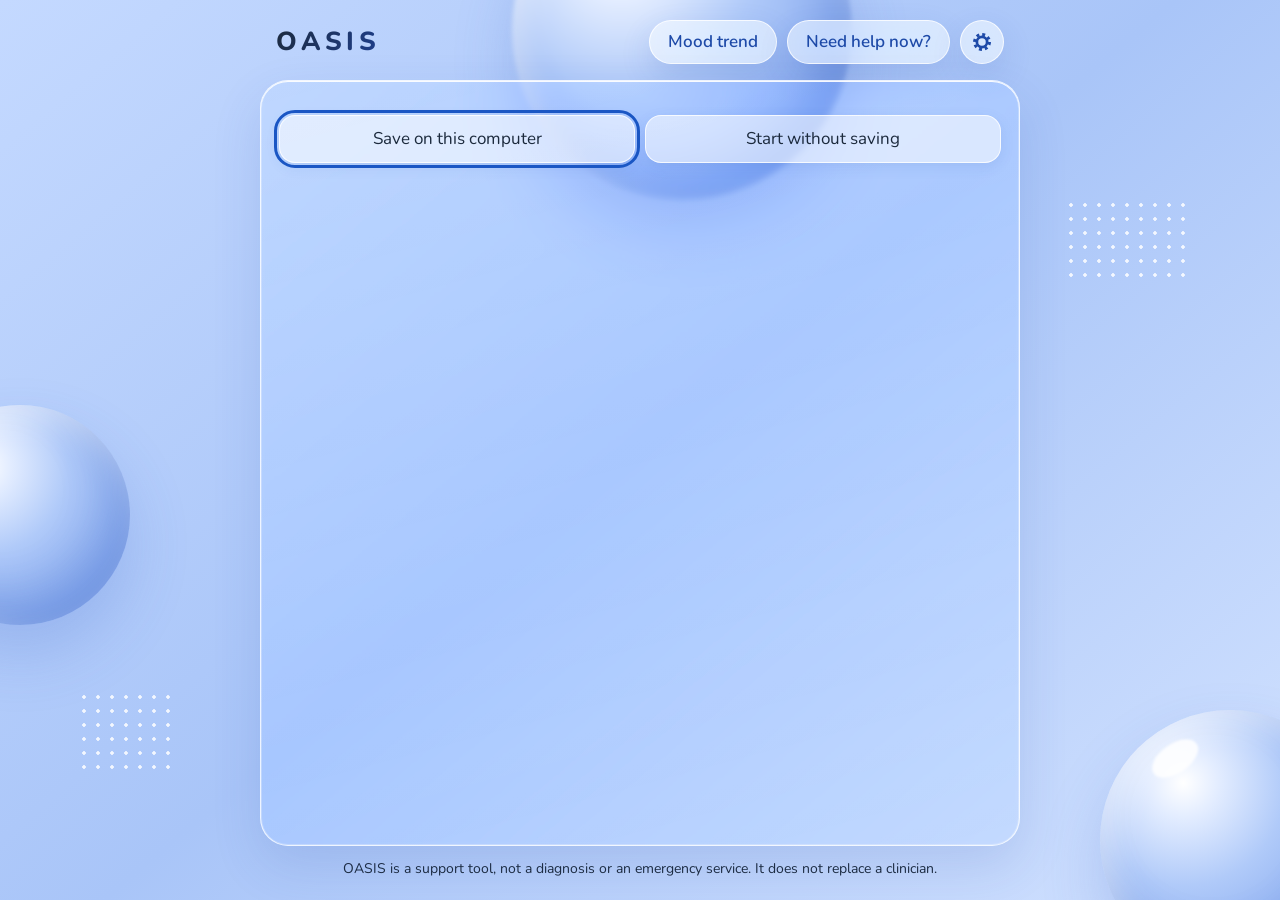
==== src/oasis/web/index.html @ a8cfcef4 "feat(web): chat panel that scrolls inside, follows new messages, and types replies out The panel fil" ====
<!doctype html>
<html lang="en">
<head>
  <meta charset="utf-8">
  <meta name="viewport" content="width=device-width, initial-scale=1">
  <title>OASIS</title>
  <link rel="stylesheet" href="styles.css">
  <script src="session.js" defer></script>
  <script src="app.js" defer></script>
</head>
<body class="chat-page">
  <!-- DEMO BANNER -->
  <div class="orbs" aria-hidden="true"><i></i><i></i><i></i><i class="dots"></i><i class="dots"></i></div>

  <header class="top">
    <h1 class="brand">OASIS</h1>
    <div class="top-actions">
    <a class="pill" href="trends.html">Mood trend</a>
    <!-- Native <details>: opens with no script and no server, so help works even when the
         backend is down (rules S12, F2). -->
    <details class="help" id="help">
      <summary>Need help now?</summary>
      <div class="help-card" role="region" aria-label="Crisis help" tabindex="-1">
        <h2>Talk to someone now</h2>
        <p>If you feel like talking to someone in person, you do not have to go through this
          alone.</p>
        <!-- CRISIS_RESOURCES -->
      </div>
    </details>
    <!-- Gear drawn inline (no icon font or image request, rules F1): dashed outer ring for
         the teeth, solid inner ring for the body. -->
    <a class="pill icon-pill" href="settings.html" aria-label="Settings" title="Settings">
      <svg viewBox="0 0 24 24" width="22" height="22" aria-hidden="true" focusable="false"
           fill="none" stroke="currentColor">
        <circle cx="12" cy="12" r="8.2" stroke-width="3.2" stroke-dasharray="3.2 3.24"/>
        <circle cx="12" cy="12" r="5.6" stroke-width="3"/>
      </svg>
    </a>
    </div>
  </header>

  <main class="chat">
    <!-- First-use data notice (FR-PRV-1): shown until the session has accepted the current
         version; choosing how to start is the consent. "Need help now?" stays above it. -->
    <section id="onboarding" class="onboarding" aria-labelledby="notice-title" hidden>
      <!-- DATA_NOTICE -->
      <div class="card-options onboarding-actions">
        <button type="button" id="start-saved">Save on this computer</button>
        <button type="button" id="start-ephemeral">Start without saving</button>
      </div>
    </section>

    <ol id="messages" class="messages" aria-live="polite" aria-label="Conversation" hidden>
      <li class="msg bot empty-state">
        Hi. This is a quiet place to talk about how you're feeling. What's on your mind?
      </li>
    </ol>

    <!-- Scrolled up to read, a new reply shows this instead of moving the conversation. -->
    <button id="new-message" class="new-message" type="button" hidden>New message &darr;</button>

    <p id="status" class="status" role="status" aria-live="polite"></p>

    <button id="continue" class="continue" type="button" hidden>Continue talking</button>

    <!-- Assessment card: buttons for the current questionnaire step (design §15.1). -->
    <div id="card" class="card" role="group" aria-label="Questionnaire" hidden></div>

    <form id="composer" class="composer" hidden>
      <label for="input" class="visually-hidden">Your message</label>
      <textarea id="input" rows="2" maxlength="2000" required
                placeholder="Type how you're feeling&hellip;"></textarea>
      <button id="send" type="submit">Send</button>
    </form>
  </main>

  <footer class="footer">
    OASIS is a support tool, not a diagnosis or an emergency service. It does not replace a
    clinician.
  </footer>
</body>
</html>
---- src/oasis/web/styles.css ----
/* Glassmorphism in soft blue, light only (design §15.2). Self-hosted font only: no external requests. */

/* Nunito (SIL OFL, see fonts/OFL.txt), variable 400-800, Latin subset; other glyphs fall back. */
@font-face {
  font-family: "Nunito";
  font-style: normal;
  font-weight: 400 800;
  font-display: swap;
  src: url("fonts/nunito-latin.woff2") format("woff2");
}

:root {
  --bg-a: #c4d9ff;
  --bg-b: #a9c5f8;
  --bg-c: #d2e2ff;
  --glass: rgba(255, 255, 255, 0.55);
  --glass-strong: rgba(255, 255, 255, 0.9);
  --glass-border: rgba(255, 255, 255, 0.8);
  --glass-shadow: 0 12px 32px rgba(40, 80, 170, 0.14);
  --blur: blur(18px) saturate(150%);
  --text: #1c2a3d;
  /* Text colours stay AA over the darkest orb under the clear glass (scripts/contrast_check.py). */
  --muted: #283244;
  --accent: #1e4aa8;
  --accent-deep: #1e3f8f;  /* accent text on the blue OASIS bubble */
  --cta: linear-gradient(145deg, #3a6fd8, #2a55c4);
  --focus: #1a56c4;
  --radius: 16px;
  color-scheme: light;
}

* { box-sizing: border-box; }

body {
  margin: 0;
  background: linear-gradient(140deg, var(--bg-a), var(--bg-b) 50%, var(--bg-c)) fixed;
  color: var(--text);
  font: 17px/1.55 "Nunito", system-ui, -apple-system, "Segoe UI", Roboto, sans-serif;
  min-height: 100vh;
  display: flex;
  flex-direction: column;
}

/* Background scene: glossy orbs and dot patches. Kept light so any text over them stays AA. */
.orbs { position: fixed; inset: 0; z-index: -1; overflow: hidden; pointer-events: none; }
.orbs i { position: absolute; border-radius: 50%; }

.orbs i:not(.dots) {
  background: radial-gradient(circle at 32% 28%, #fff 0%, #e2ecff 14%, #b0caf9 40%, #86a9ef 74%, #7399ea 100%);
  box-shadow:
    inset -18px -24px 48px rgba(46, 86, 180, 0.2),
    inset 10px 12px 30px rgba(255, 255, 255, 0.55),
    0 30px 60px rgba(60, 100, 200, 0.22);
}
/* Sharp specular glint on top of the soft highlight. */
.orbs i:not(.dots)::after {
  content: "";
  position: absolute;
  top: 13%; left: 19%;
  width: 20%; height: 11%;
  border-radius: 50%;
  background: rgba(255, 255, 255, 0.85);
  transform: rotate(-35deg);
  filter: blur(1px);
}
.orbs i:nth-of-type(1) { width: 340px; height: 340px; top: -140px; left: 40%; filter: blur(2px); }
.orbs i:nth-of-type(2) { width: 220px; height: 220px; top: 45%; left: -90px; }
.orbs i:nth-of-type(3) { width: 260px; height: 260px; bottom: -70px; right: -80px; }

.orbs .dots {
  width: 126px; height: 84px;
  border-radius: 0;
  background: radial-gradient(rgba(255, 255, 255, 0.85) 1.5px, transparent 2px) 0 0 / 14px 14px;
}
.orbs .dots:nth-of-type(4) { top: 22%; right: 7%; }
.orbs .dots:nth-of-type(5) { bottom: 14%; left: 6%; width: 98px; }

/* One frosted surface, shared by every glass panel. */
.help summary,
.pill,
.help-card,
.chat,
.msg.bot,
.composer,
.continue {
  -webkit-backdrop-filter: var(--blur);
  backdrop-filter: var(--blur);
  border: 1px solid var(--glass-border);
}

:focus-visible { outline: 3px solid var(--focus); outline-offset: 2px; }
/* `hidden` must win over the display values set below (onboarding hides the composer). */
[hidden] { display: none !important; }

.visually-hidden {
  position: absolute; width: 1px; height: 1px; overflow: hidden;
  clip: rect(0 0 0 0); white-space: nowrap;
}

.top {
  display: flex;
  justify-content: space-between;
  align-items: center;
  gap: 16px;
  padding: 20px 16px 16px;
  max-width: 760px;
  width: 100%;
  margin: 0 auto;
}

/* Wordmark: gradient navy-to-blue lettering.
   Large bold text: both gradient ends stay above 3:1 even over an orb. */
.brand {
  margin: 0;
  font-size: 26px;
  font-weight: 800;
  letter-spacing: 0.16em;
  background: linear-gradient(120deg, #1c2a3d, #1e3f8f);
  -webkit-background-clip: text;
  background-clip: text;
  color: transparent;
}

.top-actions { display: flex; align-items: center; gap: 10px; }
.pill {
  background: var(--glass);
  box-shadow: var(--glass-shadow);
  color: var(--accent);
  border-radius: 999px;
  padding: 8px 18px;
  font-weight: 600;
  text-decoration: none;
}
/* Icon-only pill: a circle as tall as the text pills beside it. Two classes, so the
   narrow-screen .pill padding below does not squeeze the icon. */
.pill.icon-pill {
  display: inline-flex;
  align-items: center;
  justify-content: center;
  width: 44px;
  height: 44px;
  padding: 0;
}
.icon-pill svg { display: block; }

.help { position: relative; }
.help summary {
  cursor: pointer;
  list-style: none;
  background: var(--glass);
  box-shadow: var(--glass-shadow);
  color: var(--accent);
  border-radius: 999px;
  padding: 8px 18px;
  font-weight: 600;
}
.help summary::-webkit-details-marker { display: none; }
.help-card {
  position: absolute;
  right: 0;
  z-index: 2;
  width: min(360px, calc(100vw - 32px));
  max-height: 70vh;
  overflow-y: auto;
  margin-top: 10px;
  padding: 18px;
  /* Same glass as the chat panel, a little denser: crisis text must stay readable. */
  background: linear-gradient(165deg, rgba(255, 255, 255, 0.6), rgba(255, 255, 255, 0.5));
  box-shadow: 0 20px 50px rgba(40, 80, 170, 0.18), inset 0 1px 0 rgba(255, 255, 255, 0.9);
  border-radius: 28px;
  scrollbar-width: thin;
  scrollbar-color: rgba(42, 85, 196, 0.35) transparent;
}
.help-card h2 { font-size: 18px; margin: 0 0 8px; }
.help-card details { margin: 6px 0; }
.help-card details details { margin-left: 12px; }
/* Regions are blue tiles like incoming messages; countries are white tiles like outgoing ones. */
.help-card summary {
  background: rgba(157, 189, 245, 0.55);
  color: var(--text);
  box-shadow: none;
  border-radius: var(--radius);
  padding: 10px 16px;
}
.help-card .country > summary { background: rgba(255, 255, 255, 0.7); font-weight: 500; }
.help-card ul { margin: 6px 0 10px; padding-left: 20px; }
.help-card li { margin: 4px 0; }
.help-card .hours { color: var(--muted); font-size: 15px; }
/* Darker than --accent: stays AA on the translucent card even over an orb. */
/* Phone numbers as 24 px targets (WCAG 2.2 2.5.8), even "15" or "112". */
.help-card a {
  color: #1e4aa8;
  font-weight: 600;
  display: inline-block;
  min-width: 24px;
  min-height: 24px;
  text-align: center;
}
.help-fallback { font-weight: 600; }
/* The full list: a plain link-like dropdown, its regions not indented a level further. */
.help-card .all-countries > summary {
  background: none;
  padding: 6px 0;
  color: #1e4aa8;
  font-weight: 600;
  width: fit-content;
  cursor: pointer;
}
.help-card .all-countries > .region { margin-left: 0; }
/* The country suggested from the time zone, above the full list. */
.suggested {
  margin-bottom: 12px;
  padding-bottom: 6px;
  border-bottom: 1px solid rgba(28, 42, 61, 0.15);
}

/* The main glass "device" panel, lighter at the top like the reference. */
.chat {
  flex: 1;
  display: flex;
  flex-direction: column;
  max-width: 760px;
  width: calc(100% - 32px);
  margin: 0 auto;
  padding: 12px 18px 0;
  /* Clear glass: a thin tint and a light blur, so the orbs behind stay visible; the bright
     edge and top highlight give it its shape. Text on it stays AA over the darkest orb
     (checked by scripts/contrast_check.py). */
  background: linear-gradient(165deg, rgba(255, 255, 255, 0.1), rgba(255, 255, 255, 0.02));
  -webkit-backdrop-filter: blur(2px) saturate(120%);
  backdrop-filter: blur(2px) saturate(120%);
  box-shadow: 0 20px 50px rgba(40, 80, 170, 0.14), inset 0 1px 0 rgba(255, 255, 255, 0.9),
    inset 0 0 0 1px rgba(255, 255, 255, 0.25);
  border-radius: 28px;
}

.messages { list-style: none; margin: 0; padding: 0; flex: 1; }

/* Chat page (demo testing, 2026-10-29): the panel fills the window and only the conversation
   (or the data notice) scrolls, so the composer and its Send button never leave the screen. */
body.chat-page {
  height: 100vh;
  height: 100dvh;
  min-height: 0;
  overflow: hidden;
}
.chat-page .chat { min-height: 0; position: relative; }
.chat-page .messages {
  min-height: 0;
  overflow-y: auto;
  overscroll-behavior: contain;
  padding-right: 6px;
  scrollbar-width: thin;
  scrollbar-color: rgba(42, 85, 196, 0.35) transparent;
}
.chat-page .onboarding { flex: 1; min-height: 0; display: flex; flex-direction: column; }
.chat-page .notice { max-height: none; flex: 1 1 auto; min-height: 0; }

/* Shown when a reply arrives while the reader is scrolled up. */
.new-message {
  align-self: center;
  margin-top: 6px;
  min-height: 32px;
  padding: 4px 16px;
  font: inherit;
  font-size: 15px;
  font-weight: 600;
  color: var(--accent);
  background: var(--glass-strong);
  border: 1px solid var(--glass-border);
  border-radius: 999px;
  box-shadow: var(--glass-shadow);
  cursor: pointer;
}

/* Three dots while OASIS writes; the reply then types out word by word. */
.msg.typing { display: flex; gap: 5px; padding: 16px 18px; }
.msg.typing span {
  width: 8px;
  height: 8px;
  border-radius: 50%;
  background: var(--accent);
  opacity: 0.35;
  animation: typing-dot 1.2s infinite ease-in-out;
}
.msg.typing span:nth-child(2) { animation-delay: 0.2s; }
.msg.typing span:nth-child(3) { animation-delay: 0.4s; }
@keyframes typing-dot {
  0%, 60%, 100% { opacity: 0.35; transform: translateY(0); }
  30% { opacity: 1; transform: translateY(-3px); }
}
/* The note and "Why this reply?" appear once the reply has finished typing out. */
.msg.typing-out > :not(.reply-text) { visibility: hidden; }

.msg {
  width: fit-content;
  max-width: 65ch;
  margin: 12px 0;
  padding: 12px 16px;
  border-radius: var(--radius);
}
.msg p { margin: 0; white-space: pre-wrap; }
.msg .note { margin-top: 6px; font-size: 14px; color: var(--muted); }
/* Bot: translucent blue tile. User: the solid white "active" tile. */
.msg.bot { background: rgba(157, 189, 245, 0.75); }
.msg.user { background: var(--glass-strong); box-shadow: var(--glass-shadow); margin-left: auto; }
.msg.system { margin: 8px auto; padding: 4px 16px; font-size: 14px; color: var(--muted); text-align: center; }

/* "Why this reply?" under each bot message: closed by default, text in --muted for AA. */
.why { margin-top: 8px; font-size: 14px; color: var(--muted); }
.why summary {
  cursor: pointer;
  font-weight: 600;
  color: var(--accent-deep);
  width: fit-content;
  min-height: 24px;
}
.why ul { margin: 6px 0 0; padding-left: 20px; }
.why li { margin: 2px 0; }
.why .why-note { margin-top: 6px; font-style: italic; }

.continue {
  align-self: flex-start;
  font: inherit;
  font-weight: 600;
  color: var(--accent);
  background: var(--glass-strong);
  border-radius: 999px;
  padding: 8px 18px;
  margin-bottom: 10px;
  cursor: pointer;
}

.card {
  background: rgba(255, 255, 255, 0.7);
  border: 1px solid var(--glass-border);
  border-radius: 20px;
  padding: 14px 16px;
  margin-bottom: 12px;
}
.card-title { margin: 0 0 10px; font-weight: 600; }
.card-step { margin: 0 0 8px; }
.card-hint { margin: 0; color: var(--muted); font-size: 15px; }
.card-options { display: flex; flex-wrap: wrap; gap: 10px; }
.card-options button {
  font: inherit;
  font-weight: 500;
  flex: 1 1 10em;
  min-height: 48px;
  border: 1px solid var(--glass-border);
  border-radius: var(--radius);
  background: var(--glass);
  box-shadow: 0 4px 14px rgba(40, 80, 170, 0.1);
  color: inherit;
  cursor: pointer;
}
.card-options button:hover { background: #fff; }
.card-controls { display: flex; gap: 16px; margin-top: 10px; }
.card .link {
  font: inherit;
  font-size: 15px;
  border: 0;
  background: none;
  color: var(--accent);
  text-decoration: underline;
  cursor: pointer;
  padding: 0;
}
.card button:disabled { opacity: 0.6; cursor: wait; }

.status { min-height: 1.6em; color: var(--muted); font-size: 15px; margin: 8px 0; }

/* Glass bottom bar with one raised, glowing action, as in the reference. */
.composer {
  display: flex;
  align-items: center;
  gap: 10px;
  padding: 8px;
  margin-bottom: 18px;
  background: rgba(255, 255, 255, 0.3);
  border-radius: 24px;
}
.composer textarea {
  flex: 1;
  font: inherit;
  color: inherit;
  background: transparent;
  border: 0;
  border-radius: var(--radius);
  padding: 8px 12px;
  resize: vertical;
}
.composer textarea::placeholder { color: var(--muted); }
.composer button {
  font: inherit;
  font-weight: 600;
  border: 0;
  border-radius: 999px;
  min-height: 52px;
  padding: 0 24px;
  background: var(--cta);
  color: #fff;
  box-shadow: 0 0 0 4px rgba(255, 255, 255, 0.7), 0 10px 24px rgba(42, 85, 196, 0.45);
  cursor: pointer;
}
.composer button:disabled { opacity: 0.6; cursor: wait; }

.footer {
  text-align: center;
  color: var(--text);
  font-size: 14px;
  padding: 12px 16px 20px;
}

/* Mood-trend page (design §9). */
.trends { padding: 18px 22px 24px; }
.trends h2 { margin: 4px 0 10px; font-size: 22px; }
.trends h3 { margin: 22px 0 6px; font-size: 18px; }
.trend-label {
  margin: 0 0 10px;
  padding: 8px 12px;
  border-left: 4px solid var(--accent);
  border-radius: 10px;
  background: var(--glass-strong);
  font-weight: 700;
}
.trend-intro, .trend-note { margin: 6px 0; max-width: 65ch; }
.trends .status:empty { display: none; }
.chart svg { display: block; width: 100%; height: auto; }
.chart svg:not([viewBox]) { display: none; }  /* the empty placeholder before a chart */
.chart .axis { stroke: rgba(28, 42, 61, 0.3); stroke-dasharray: 4 4; }
.chart .axis-text { fill: var(--muted); font-size: 12px; }
.chart .trend-line { fill: none; stroke: var(--accent); stroke-width: 2.5; }
.chart .ewma { stroke: var(--muted); stroke-dasharray: 6 5; stroke-width: 2; }
.chart .dot { fill: var(--accent); }
.chart .flag { fill: none; stroke: var(--text); stroke-width: 2; }
/* "What it is based on": a closed dropdown styled like the page's section headings. */
.basis-more { margin-top: 22px; }
.basis-more > summary {
  cursor: pointer;
  width: fit-content;
  font-size: 18px;
  font-weight: 700;
}
.basis { margin: 6px 0; padding-left: 20px; }
.basis li { margin: 8px 0; }
.basis strong { display: block; }
.basis span { display: block; color: var(--muted); font-size: 15px; }

/* First-use data notice (FR-PRV-1) and the settings page. */
.onboarding { padding: 8px 0 4px; }
.notice {
  max-height: 60vh;
  overflow: auto;
  padding: 14px 18px;
  border-radius: var(--radius);
  background: var(--glass-strong);
}
.notice h2 { margin: 0 0 6px; font-size: 22px; }
.notice h3 { margin: 16px 0 4px; font-size: 17px; }
.notice p { margin: 4px 0; max-width: 70ch; }
.notice-more { margin-top: 10px; }
.notice-more summary {
  cursor: pointer;
  width: fit-content;
  font-weight: 600;
  color: var(--accent);
}
.notice-agreement { margin-top: 14px !important; font-weight: 600; }
.onboarding-actions { margin-top: 14px; }
.settings { padding: 18px 22px 24px; }
.settings h2 { margin: 4px 0 10px; font-size: 22px; }
.settings h3 { margin: 22px 0 6px; font-size: 18px; }
.settings p { max-width: 65ch; }
.settings-mode {
  padding: 8px 12px;
  border-left: 4px solid var(--accent);
  border-radius: 10px;
  background: var(--glass-strong);
}
.settings .card-options button,
.onboarding .card-options button { font: inherit; }
.settings button:disabled { opacity: 0.6; cursor: not-allowed; }
.delete-confirm { margin-top: 12px; }
.delete-confirm label { display: block; margin-bottom: 6px; font-weight: 600; }
.delete-confirm input {
  font: inherit;
  padding: 8px 12px;
  margin-bottom: 10px;
  border: 1px solid var(--muted);
  border-radius: 10px;
}
.settings .danger { color: #fff; background: #a3262a; }
.settings .danger:hover { background: #8a1f23; }
/* Style profile: native radios as segmented controls, each with an example reply. */
.style-form fieldset {
  display: flex;
  flex-wrap: wrap;
  gap: 10px;
  margin: 14px 0 0;
  padding: 0;
  border: 0;
}
.style-form legend { margin-bottom: 8px; font-weight: 600; }
.segment { flex: 1 1 12em; cursor: pointer; }
.segment input { position: absolute; opacity: 0; }
.segment > span {
  display: block;
  height: 100%;
  padding: 10px 12px;
  border: 2px solid var(--glass-border);
  border-radius: var(--radius);
  background: var(--glass);
}
.segment input:checked + span { border-color: var(--accent); background: var(--glass-strong); }
.segment input:focus-visible + span { outline: 3px solid var(--focus); outline-offset: 2px; }
.segment input:disabled + span { opacity: 0.6; cursor: not-allowed; }
.segment .example { display: block; margin-top: 4px; color: var(--muted); font-size: 15px; }
.style-form select {
  font: inherit;
  max-width: 100%;
  padding: 8px 12px;
  border: 1px solid var(--muted);
  border-radius: 10px;
  background: var(--glass-strong);
}

@media (max-width: 520px) {
  .top { flex-wrap: wrap; position: relative; }
  .pill, .help summary { padding: 7px 14px; }
  /* The header wraps and "Need help now?" no longer sits at the right edge, so the card
     spans the header instead of hanging off the pill (it ran off-screen at 375 px). */
  .help { position: static; }
  .help-card { left: 16px; right: 16px; width: auto; top: 100%; margin-top: 0; }
}

@media (prefers-reduced-motion: reduce) {
  * { scroll-behavior: auto !important; transition: none !important; }
  .msg.typing span { animation: none; opacity: 0.7; }
}

/* Online demo only (OASIS_DEMO=1): the same dark-on-light pair as the user's messages. */
.demo-banner {
  margin: 0;
  padding: 8px 16px;
  text-align: center;
  font-size: 15px;
  background: var(--glass-strong);
  color: var(--text);
  border-bottom: 1px solid var(--glass-border);
}
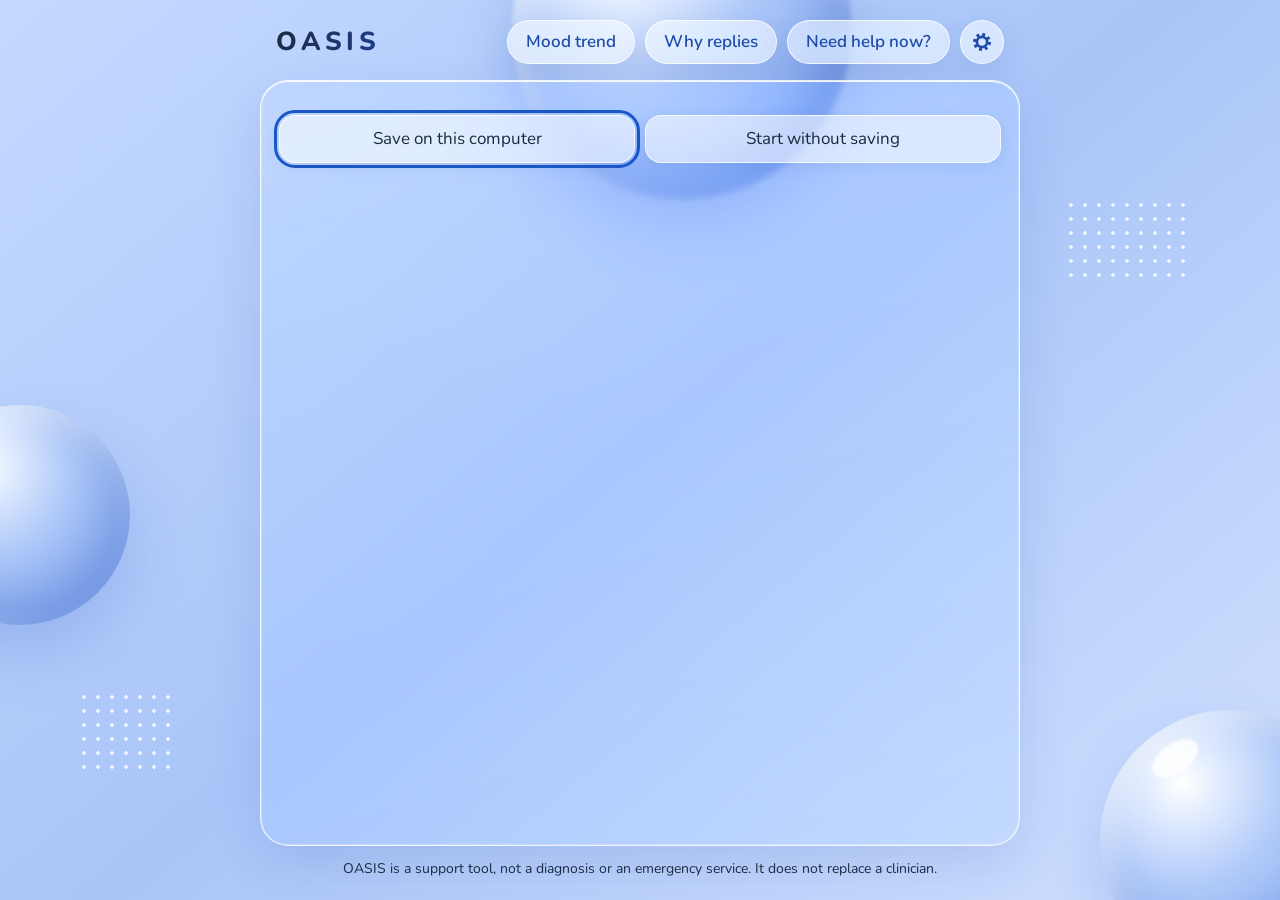
==== commit deb940cb: "feat(web): Why replies on their own page instead of under every reply A header link opens why.html: " ====
--- a/src/oasis/web/index.html
+++ b/src/oasis/web/index.html
@@ -15,7 +15,19 @@
   <header class="top">
     <h1 class="brand">OASIS</h1>
     <div class="top-actions">
+    <!-- New chat (demo testing, 2026-10-29): a speech bubble with a plus, drawn inline. -->
+    <button type="button" class="pill icon-pill" id="new-chat" aria-label="New chat"
+            title="New chat" hidden>
+      <svg viewBox="0 0 24 24" width="22" height="22" aria-hidden="true" focusable="false"
+           fill="none" stroke="currentColor" stroke-width="2.2" stroke-linejoin="round"
+           stroke-linecap="round">
+        <path d="M4 4.5h16v11.5H10l-4.5 4v-4H4z"/>
+        <path d="M12 7.2v6M9 10.2h6"/>
+      </svg>
+    </button>
     <a class="pill" href="trends.html">Mood trend</a>
+    <!-- Why OASIS replied as it did, for every reply, on its own page (demo testing). -->
+    <a class="pill" href="why.html">Why replies</a>
     <!-- Native <details>: opens with no script and no server, so help works even when the
          backend is down (rules S12, F2). -->
     <details class="help" id="help">
--- a/src/oasis/web/styles.css
+++ b/src/oasis/web/styles.css
@@ -142,6 +142,7 @@
   padding: 0;
 }
 .icon-pill svg { display: block; }
+button.pill { font: inherit; cursor: pointer; }
 
 .help { position: relative; }
 .help summary {
@@ -242,9 +243,11 @@
   height: 100vh;
   height: 100dvh;
   min-height: 0;
-  overflow: hidden;
-}
-.chat-page .chat { min-height: 0; position: relative; }
+  overflow-y: auto;
+}
+/* On a very short window (a phone on its side) the panel keeps a usable height and the page
+   scrolls instead of squeezing the composer into the footer. */
+.chat-page .chat { min-height: 320px; position: relative; }
 .chat-page .messages {
   min-height: 0;
   overflow-y: auto;
@@ -289,7 +292,7 @@
   0%, 60%, 100% { opacity: 0.35; transform: translateY(0); }
   30% { opacity: 1; transform: translateY(-3px); }
 }
-/* The note and "Why this reply?" appear once the reply has finished typing out. */
+/* The note appears once the reply has finished typing out. */
 .msg.typing-out > :not(.reply-text) { visibility: hidden; }
 
 .msg {
@@ -318,6 +321,16 @@
 .why ul { margin: 6px 0 0; padding-left: 20px; }
 .why li { margin: 2px 0; }
 .why .why-note { margin-top: 6px; font-style: italic; }
+/* Why replies page (demo testing, 2026-10-29): one closed panel per reply, newest first. */
+.why-list { list-style: none; margin: 0; padding: 0; }
+.why-list > li {
+  margin: 10px 0;
+  padding: 10px 14px;
+  border-radius: var(--radius);
+  background: var(--glass-strong);
+}
+.why-list .why { margin-top: 0; font-size: 15px; }
+.why-list .why summary { font-weight: 600; }
 
 .continue {
   align-self: flex-start;
@@ -434,6 +447,7 @@
 .chart .ewma { stroke: var(--muted); stroke-dasharray: 6 5; stroke-width: 2; }
 .chart .dot { fill: var(--accent); }
 .chart .flag { fill: none; stroke: var(--text); stroke-width: 2; }
+.earlier h4 { margin: 14px 0 0; font-size: 15px; }
 /* "What it is based on": a closed dropdown styled like the page's section headings. */
 .basis-more { margin-top: 22px; }
 .basis-more > summary {
@@ -528,6 +542,10 @@
 @media (max-width: 520px) {
   .top { flex-wrap: wrap; position: relative; }
   .pill, .help summary { padding: 7px 14px; }
+  /* Five header buttons (New chat, Why replies): each label stays on one line, so "Need help
+     now?" never breaks, and the buttons wrap to a second row instead. */
+  .pill, .help summary { white-space: nowrap; }
+  .top-actions { flex-wrap: wrap; justify-content: flex-end; gap: 8px; }
   /* The header wraps and "Need help now?" no longer sits at the right edge, so the card
      spans the header instead of hanging off the pill (it ran off-screen at 375 px). */
   .help { position: static; }
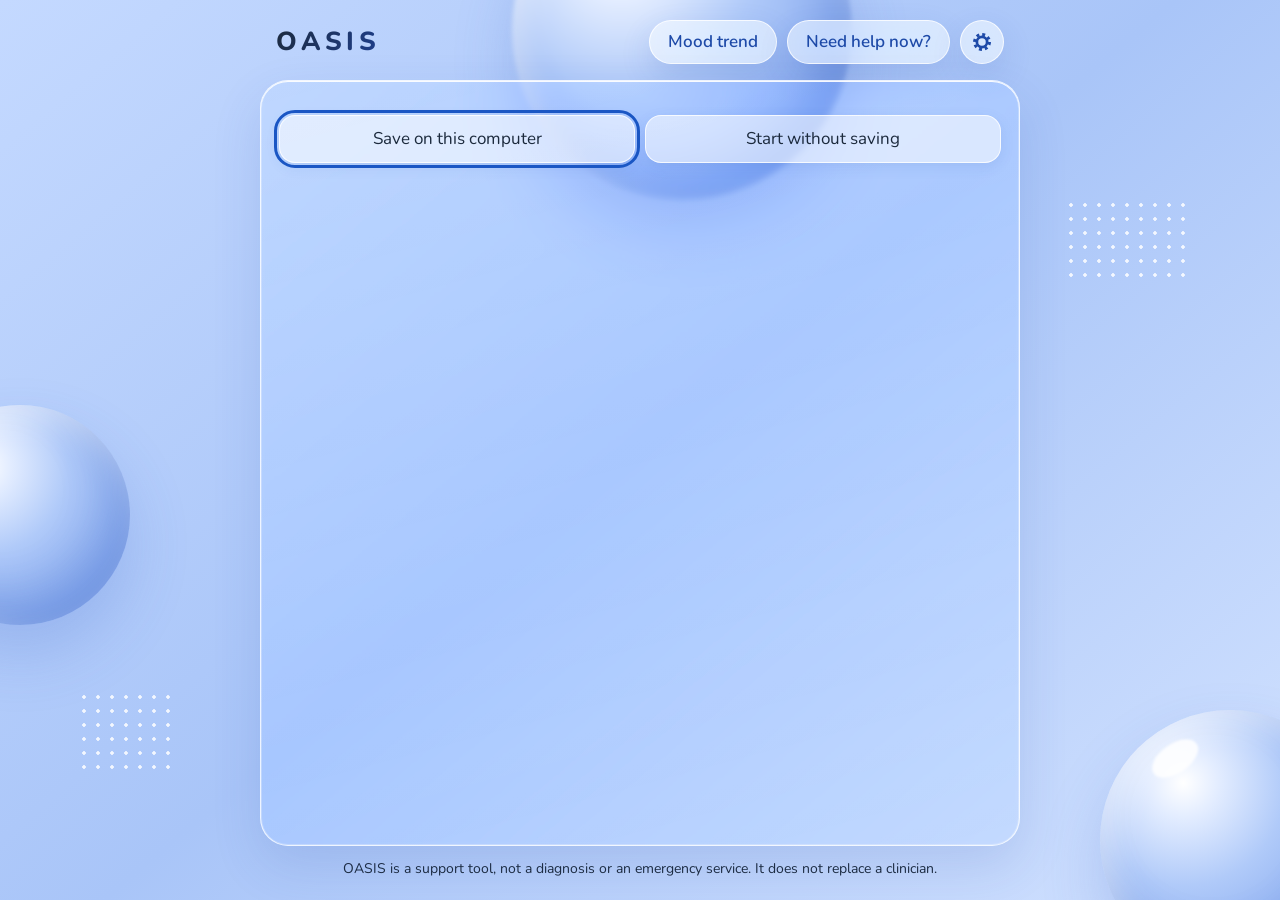
==== commit 26be29c7: "Demo mode: share a test version by link with the real model (#15) * test(demo): memory only, demo no" ====
--- a/src/oasis/web/index.html
+++ b/src/oasis/web/index.html
@@ -8,26 +8,14 @@
   <script src="session.js" defer></script>
   <script src="app.js" defer></script>
 </head>
-<body class="chat-page">
+<body>
   <!-- DEMO BANNER -->
   <div class="orbs" aria-hidden="true"><i></i><i></i><i></i><i class="dots"></i><i class="dots"></i></div>
 
   <header class="top">
     <h1 class="brand">OASIS</h1>
     <div class="top-actions">
-    <!-- New chat (demo testing, 2026-10-29): a speech bubble with a plus, drawn inline. -->
-    <button type="button" class="pill icon-pill" id="new-chat" aria-label="New chat"
-            title="New chat" hidden>
-      <svg viewBox="0 0 24 24" width="22" height="22" aria-hidden="true" focusable="false"
-           fill="none" stroke="currentColor" stroke-width="2.2" stroke-linejoin="round"
-           stroke-linecap="round">
-        <path d="M4 4.5h16v11.5H10l-4.5 4v-4H4z"/>
-        <path d="M12 7.2v6M9 10.2h6"/>
-      </svg>
-    </button>
     <a class="pill" href="trends.html">Mood trend</a>
-    <!-- Why OASIS replied as it did, for every reply, on its own page (demo testing). -->
-    <a class="pill" href="why.html">Why replies</a>
     <!-- Native <details>: opens with no script and no server, so help works even when the
          backend is down (rules S12, F2). -->
     <details class="help" id="help">
@@ -68,9 +56,6 @@
       </li>
     </ol>
 
-    <!-- Scrolled up to read, a new reply shows this instead of moving the conversation. -->
-    <button id="new-message" class="new-message" type="button" hidden>New message &darr;</button>
-
     <p id="status" class="status" role="status" aria-live="polite"></p>
 
     <button id="continue" class="continue" type="button" hidden>Continue talking</button>
--- a/src/oasis/web/styles.css
+++ b/src/oasis/web/styles.css
@@ -142,7 +142,6 @@
   padding: 0;
 }
 .icon-pill svg { display: block; }
-button.pill { font: inherit; cursor: pointer; }
 
 .help { position: relative; }
 .help summary {
@@ -237,64 +236,6 @@
 
 .messages { list-style: none; margin: 0; padding: 0; flex: 1; }
 
-/* Chat page (demo testing, 2026-10-29): the panel fills the window and only the conversation
-   (or the data notice) scrolls, so the composer and its Send button never leave the screen. */
-body.chat-page {
-  height: 100vh;
-  height: 100dvh;
-  min-height: 0;
-  overflow-y: auto;
-}
-/* On a very short window (a phone on its side) the panel keeps a usable height and the page
-   scrolls instead of squeezing the composer into the footer. */
-.chat-page .chat { min-height: 320px; position: relative; }
-.chat-page .messages {
-  min-height: 0;
-  overflow-y: auto;
-  overscroll-behavior: contain;
-  padding-right: 6px;
-  scrollbar-width: thin;
-  scrollbar-color: rgba(42, 85, 196, 0.35) transparent;
-}
-.chat-page .onboarding { flex: 1; min-height: 0; display: flex; flex-direction: column; }
-.chat-page .notice { max-height: none; flex: 1 1 auto; min-height: 0; }
-
-/* Shown when a reply arrives while the reader is scrolled up. */
-.new-message {
-  align-self: center;
-  margin-top: 6px;
-  min-height: 32px;
-  padding: 4px 16px;
-  font: inherit;
-  font-size: 15px;
-  font-weight: 600;
-  color: var(--accent);
-  background: var(--glass-strong);
-  border: 1px solid var(--glass-border);
-  border-radius: 999px;
-  box-shadow: var(--glass-shadow);
-  cursor: pointer;
-}
-
-/* Three dots while OASIS writes; the reply then types out word by word. */
-.msg.typing { display: flex; gap: 5px; padding: 16px 18px; }
-.msg.typing span {
-  width: 8px;
-  height: 8px;
-  border-radius: 50%;
-  background: var(--accent);
-  opacity: 0.35;
-  animation: typing-dot 1.2s infinite ease-in-out;
-}
-.msg.typing span:nth-child(2) { animation-delay: 0.2s; }
-.msg.typing span:nth-child(3) { animation-delay: 0.4s; }
-@keyframes typing-dot {
-  0%, 60%, 100% { opacity: 0.35; transform: translateY(0); }
-  30% { opacity: 1; transform: translateY(-3px); }
-}
-/* The note appears once the reply has finished typing out. */
-.msg.typing-out > :not(.reply-text) { visibility: hidden; }
-
 .msg {
   width: fit-content;
   max-width: 65ch;
@@ -321,16 +262,6 @@
 .why ul { margin: 6px 0 0; padding-left: 20px; }
 .why li { margin: 2px 0; }
 .why .why-note { margin-top: 6px; font-style: italic; }
-/* Why replies page (demo testing, 2026-10-29): one closed panel per reply, newest first. */
-.why-list { list-style: none; margin: 0; padding: 0; }
-.why-list > li {
-  margin: 10px 0;
-  padding: 10px 14px;
-  border-radius: var(--radius);
-  background: var(--glass-strong);
-}
-.why-list .why { margin-top: 0; font-size: 15px; }
-.why-list .why summary { font-weight: 600; }
 
 .continue {
   align-self: flex-start;
@@ -447,7 +378,6 @@
 .chart .ewma { stroke: var(--muted); stroke-dasharray: 6 5; stroke-width: 2; }
 .chart .dot { fill: var(--accent); }
 .chart .flag { fill: none; stroke: var(--text); stroke-width: 2; }
-.earlier h4 { margin: 14px 0 0; font-size: 15px; }
 /* "What it is based on": a closed dropdown styled like the page's section headings. */
 .basis-more { margin-top: 22px; }
 .basis-more > summary {
@@ -542,10 +472,6 @@
 @media (max-width: 520px) {
   .top { flex-wrap: wrap; position: relative; }
   .pill, .help summary { padding: 7px 14px; }
-  /* Five header buttons (New chat, Why replies): each label stays on one line, so "Need help
-     now?" never breaks, and the buttons wrap to a second row instead. */
-  .pill, .help summary { white-space: nowrap; }
-  .top-actions { flex-wrap: wrap; justify-content: flex-end; gap: 8px; }
   /* The header wraps and "Need help now?" no longer sits at the right edge, so the card
      spans the header instead of hanging off the pill (it ran off-screen at 375 px). */
   .help { position: static; }
@@ -554,7 +480,6 @@
 
 @media (prefers-reduced-motion: reduce) {
   * { scroll-behavior: auto !important; transition: none !important; }
-  .msg.typing span { animation: none; opacity: 0.7; }
 }
 
 /* Online demo only (OASIS_DEMO=1): the same dark-on-light pair as the user's messages. */
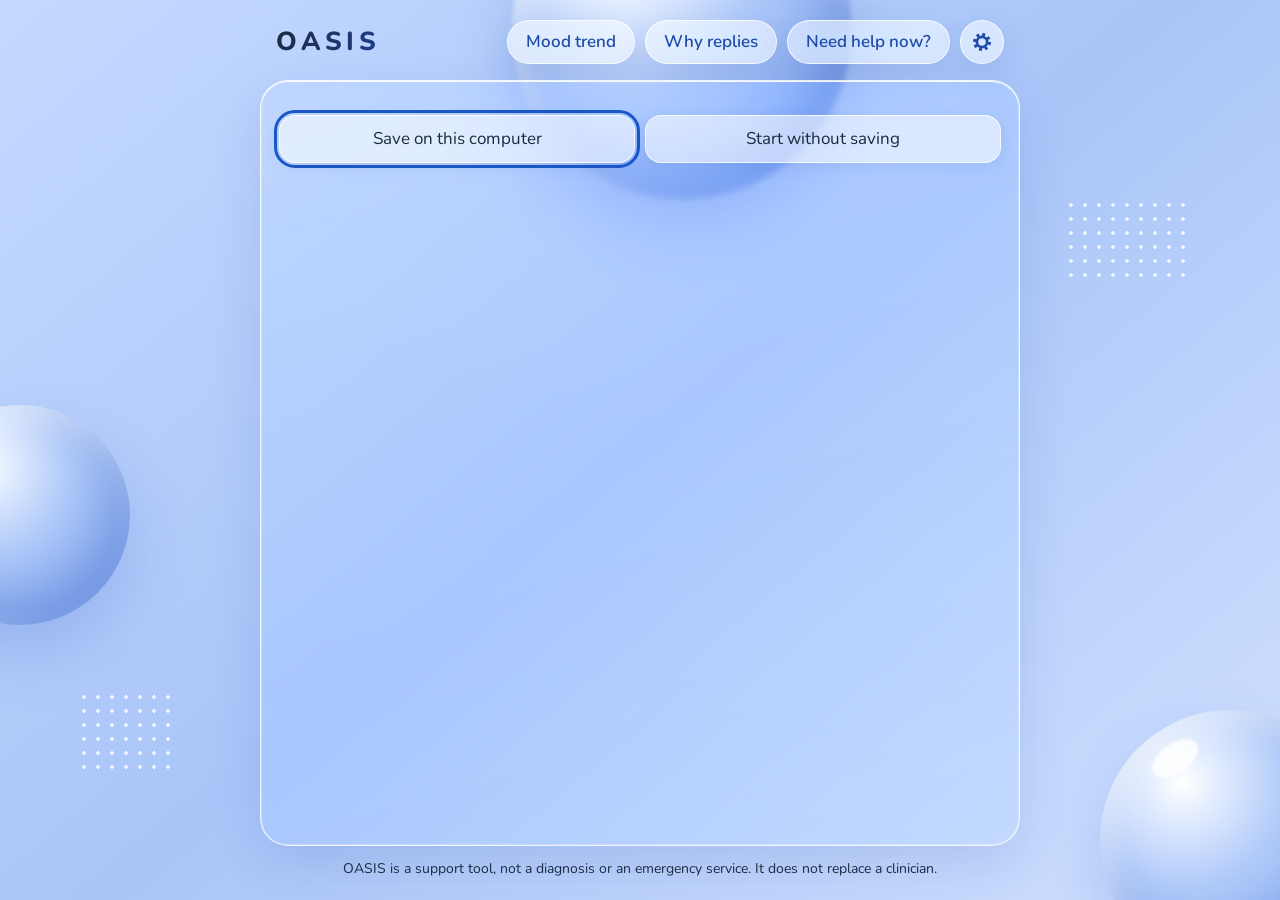
==== commit 24387564: "Demo feedback and ML models (#16) * test(demo): memory only, demo notice and banner, session cap, co" ====
--- a/src/oasis/web/index.html
+++ b/src/oasis/web/index.html
@@ -8,14 +8,26 @@
   <script src="session.js" defer></script>
   <script src="app.js" defer></script>
 </head>
-<body>
+<body class="chat-page">
   <!-- DEMO BANNER -->
   <div class="orbs" aria-hidden="true"><i></i><i></i><i></i><i class="dots"></i><i class="dots"></i></div>
 
   <header class="top">
     <h1 class="brand">OASIS</h1>
     <div class="top-actions">
+    <!-- New chat (demo testing, 2026-10-29): a speech bubble with a plus, drawn inline. -->
+    <button type="button" class="pill icon-pill" id="new-chat" aria-label="New chat"
+            title="New chat" hidden>
+      <svg viewBox="0 0 24 24" width="22" height="22" aria-hidden="true" focusable="false"
+           fill="none" stroke="currentColor" stroke-width="2.2" stroke-linejoin="round"
+           stroke-linecap="round">
+        <path d="M4 4.5h16v11.5H10l-4.5 4v-4H4z"/>
+        <path d="M12 7.2v6M9 10.2h6"/>
+      </svg>
+    </button>
     <a class="pill" href="trends.html">Mood trend</a>
+    <!-- Why OASIS replied as it did, for every reply, on its own page (demo testing). -->
+    <a class="pill" href="why.html">Why replies</a>
     <!-- Native <details>: opens with no script and no server, so help works even when the
          backend is down (rules S12, F2). -->
     <details class="help" id="help">
@@ -56,6 +68,9 @@
       </li>
     </ol>
 
+    <!-- Scrolled up to read, a new reply shows this instead of moving the conversation. -->
+    <button id="new-message" class="new-message" type="button" hidden>New message &darr;</button>
+
     <p id="status" class="status" role="status" aria-live="polite"></p>
 
     <button id="continue" class="continue" type="button" hidden>Continue talking</button>
--- a/src/oasis/web/styles.css
+++ b/src/oasis/web/styles.css
@@ -142,6 +142,7 @@
   padding: 0;
 }
 .icon-pill svg { display: block; }
+button.pill { font: inherit; cursor: pointer; }
 
 .help { position: relative; }
 .help summary {
@@ -236,6 +237,64 @@
 
 .messages { list-style: none; margin: 0; padding: 0; flex: 1; }
 
+/* Chat page (demo testing, 2026-10-29): the panel fills the window and only the conversation
+   (or the data notice) scrolls, so the composer and its Send button never leave the screen. */
+body.chat-page {
+  height: 100vh;
+  height: 100dvh;
+  min-height: 0;
+  overflow-y: auto;
+}
+/* On a very short window (a phone on its side) the panel keeps a usable height and the page
+   scrolls instead of squeezing the composer into the footer. */
+.chat-page .chat { min-height: 320px; position: relative; }
+.chat-page .messages {
+  min-height: 0;
+  overflow-y: auto;
+  overscroll-behavior: contain;
+  padding-right: 6px;
+  scrollbar-width: thin;
+  scrollbar-color: rgba(42, 85, 196, 0.35) transparent;
+}
+.chat-page .onboarding { flex: 1; min-height: 0; display: flex; flex-direction: column; }
+.chat-page .notice { max-height: none; flex: 1 1 auto; min-height: 0; }
+
+/* Shown when a reply arrives while the reader is scrolled up. */
+.new-message {
+  align-self: center;
+  margin-top: 6px;
+  min-height: 32px;
+  padding: 4px 16px;
+  font: inherit;
+  font-size: 15px;
+  font-weight: 600;
+  color: var(--accent);
+  background: var(--glass-strong);
+  border: 1px solid var(--glass-border);
+  border-radius: 999px;
+  box-shadow: var(--glass-shadow);
+  cursor: pointer;
+}
+
+/* Three dots while OASIS writes; the reply then types out word by word. */
+.msg.typing { display: flex; gap: 5px; padding: 16px 18px; }
+.msg.typing span {
+  width: 8px;
+  height: 8px;
+  border-radius: 50%;
+  background: var(--accent);
+  opacity: 0.35;
+  animation: typing-dot 1.2s infinite ease-in-out;
+}
+.msg.typing span:nth-child(2) { animation-delay: 0.2s; }
+.msg.typing span:nth-child(3) { animation-delay: 0.4s; }
+@keyframes typing-dot {
+  0%, 60%, 100% { opacity: 0.35; transform: translateY(0); }
+  30% { opacity: 1; transform: translateY(-3px); }
+}
+/* The note appears once the reply has finished typing out. */
+.msg.typing-out > :not(.reply-text) { visibility: hidden; }
+
 .msg {
   width: fit-content;
   max-width: 65ch;
@@ -262,6 +321,16 @@
 .why ul { margin: 6px 0 0; padding-left: 20px; }
 .why li { margin: 2px 0; }
 .why .why-note { margin-top: 6px; font-style: italic; }
+/* Why replies page (demo testing, 2026-10-29): one closed panel per reply, newest first. */
+.why-list { list-style: none; margin: 0; padding: 0; }
+.why-list > li {
+  margin: 10px 0;
+  padding: 10px 14px;
+  border-radius: var(--radius);
+  background: var(--glass-strong);
+}
+.why-list .why { margin-top: 0; font-size: 15px; }
+.why-list .why summary { font-weight: 600; }
 
 .continue {
   align-self: flex-start;
@@ -378,6 +447,7 @@
 .chart .ewma { stroke: var(--muted); stroke-dasharray: 6 5; stroke-width: 2; }
 .chart .dot { fill: var(--accent); }
 .chart .flag { fill: none; stroke: var(--text); stroke-width: 2; }
+.earlier h4 { margin: 14px 0 0; font-size: 15px; }
 /* "What it is based on": a closed dropdown styled like the page's section headings. */
 .basis-more { margin-top: 22px; }
 .basis-more > summary {
@@ -472,6 +542,10 @@
 @media (max-width: 520px) {
   .top { flex-wrap: wrap; position: relative; }
   .pill, .help summary { padding: 7px 14px; }
+  /* Five header buttons (New chat, Why replies): each label stays on one line, so "Need help
+     now?" never breaks, and the buttons wrap to a second row instead. */
+  .pill, .help summary { white-space: nowrap; }
+  .top-actions { flex-wrap: wrap; justify-content: flex-end; gap: 8px; }
   /* The header wraps and "Need help now?" no longer sits at the right edge, so the card
      spans the header instead of hanging off the pill (it ran off-screen at 375 px). */
   .help { position: static; }
@@ -480,6 +554,7 @@
 
 @media (prefers-reduced-motion: reduce) {
   * { scroll-behavior: auto !important; transition: none !important; }
+  .msg.typing span { animation: none; opacity: 0.7; }
 }
 
 /* Online demo only (OASIS_DEMO=1): the same dark-on-light pair as the user's messages. */
